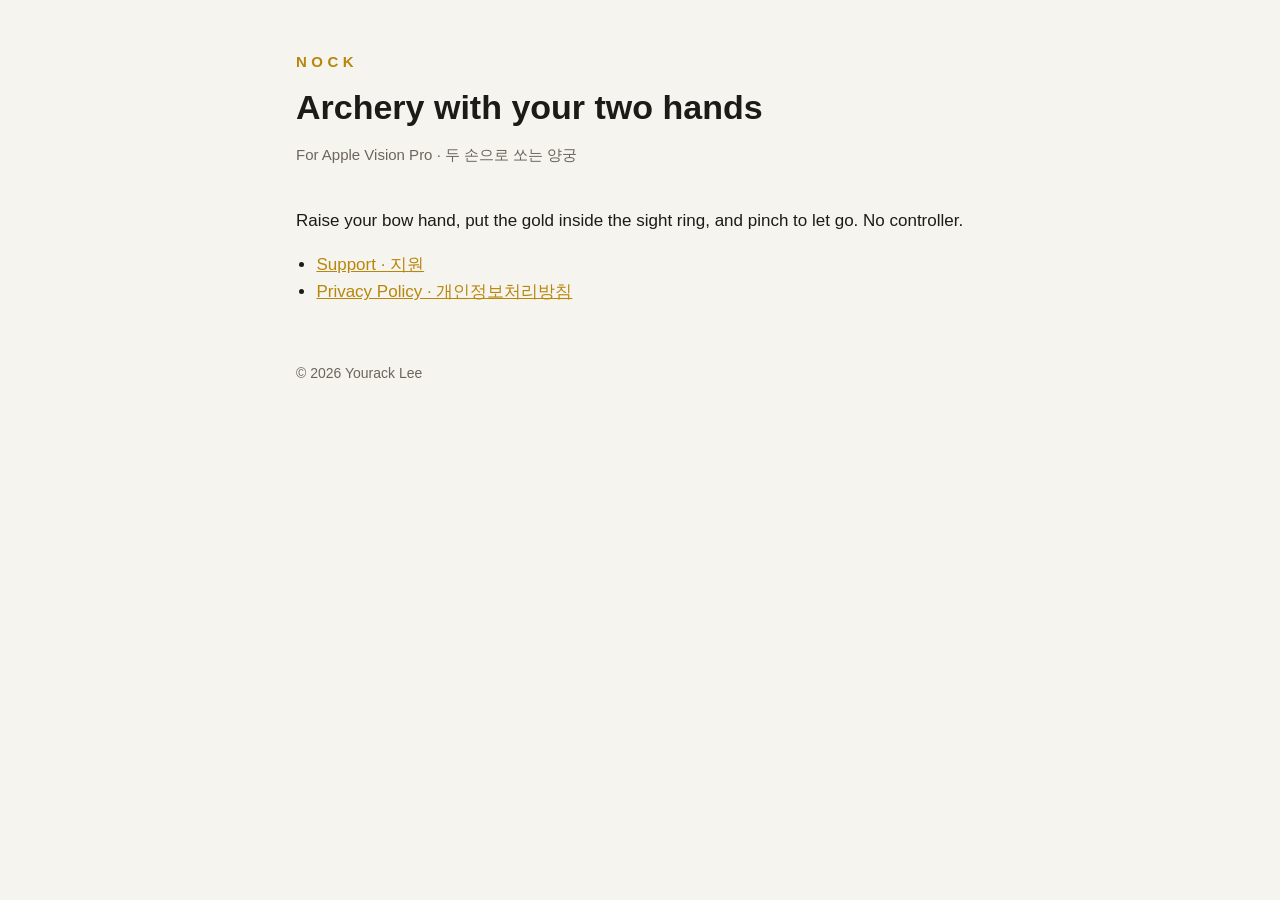
==== index.html @ 718d1cbe "Support and privacy pages for Nock" ====
<!doctype html>
<html lang="en">
<head>
<meta charset="utf-8">
<meta name="viewport" content="width=device-width, initial-scale=1">
<title>Nock</title>
<meta name="description" content="Target archery for Apple Vision Pro, played with your own two hands.">
<link rel="stylesheet" href="style.css">
</head>
<body>
<main>
<header>
  <span class="mark">NOCK</span>
  <h1>Archery with your two hands</h1>
  <p class="muted">For Apple Vision Pro · 두 손으로 쏘는 양궁</p>
</header>
<p>Raise your bow hand, put the gold inside the sight ring, and pinch to let go. No controller.</p>
<ul>
  <li><a href="support/">Support · 지원</a></li>
  <li><a href="privacy/">Privacy Policy · 개인정보처리방침</a></li>
</ul>
<footer>© 2026 Yourack Lee</footer>
</main>
</body>
</html>
---- style.css ----
/* Nock — support and privacy pages. One sheet for all three pages; no scripts, no fonts fetched. */
:root {
  --bg: #f6f4ef;
  --text: #1d1b18;
  --muted: #6b665d;
  --rule: #ddd7cb;
  --accent: #b8860b;
  --card: #ffffff;
  color-scheme: light dark;
}
@media (prefers-color-scheme: dark) {
  :root {
    --bg: #14130f;
    --text: #ece8df;
    --muted: #a39d90;
    --rule: #34312a;
    --accent: #e0b24a;
    --card: #1d1b16;
  }
}
* { box-sizing: border-box; }
body {
  margin: 0;
  background: var(--bg);
  color: var(--text);
  font: 17px/1.6 -apple-system, BlinkMacSystemFont, "Apple SD Gothic Neo", "Segoe UI", Roboto, sans-serif;
}
main { max-width: 720px; margin: 0 auto; padding: 48px 16px 72px; }
header { margin-bottom: 40px; }
.mark { font-weight: 900; letter-spacing: 0.3em; font-size: 15px; color: var(--accent); text-decoration: none; }
h1 { font-size: 34px; line-height: 1.2; margin: 12px 0 4px; }
h2 { font-size: 21px; margin: 36px 0 8px; }
h3 { font-size: 17px; margin: 24px 0 4px; }
p, li { color: var(--text); }
.muted { color: var(--muted); font-size: 15px; }
a { color: var(--accent); }
ul { padding-left: 1.2em; }
hr { border: 0; border-top: 1px solid var(--rule); margin: 56px 0; }
.lang { font-size: 14px; color: var(--muted); }
.card { background: var(--card); border: 1px solid var(--rule); border-radius: 14px; padding: 20px 22px; margin: 16px 0; }
footer { margin-top: 56px; font-size: 14px; color: var(--muted); }
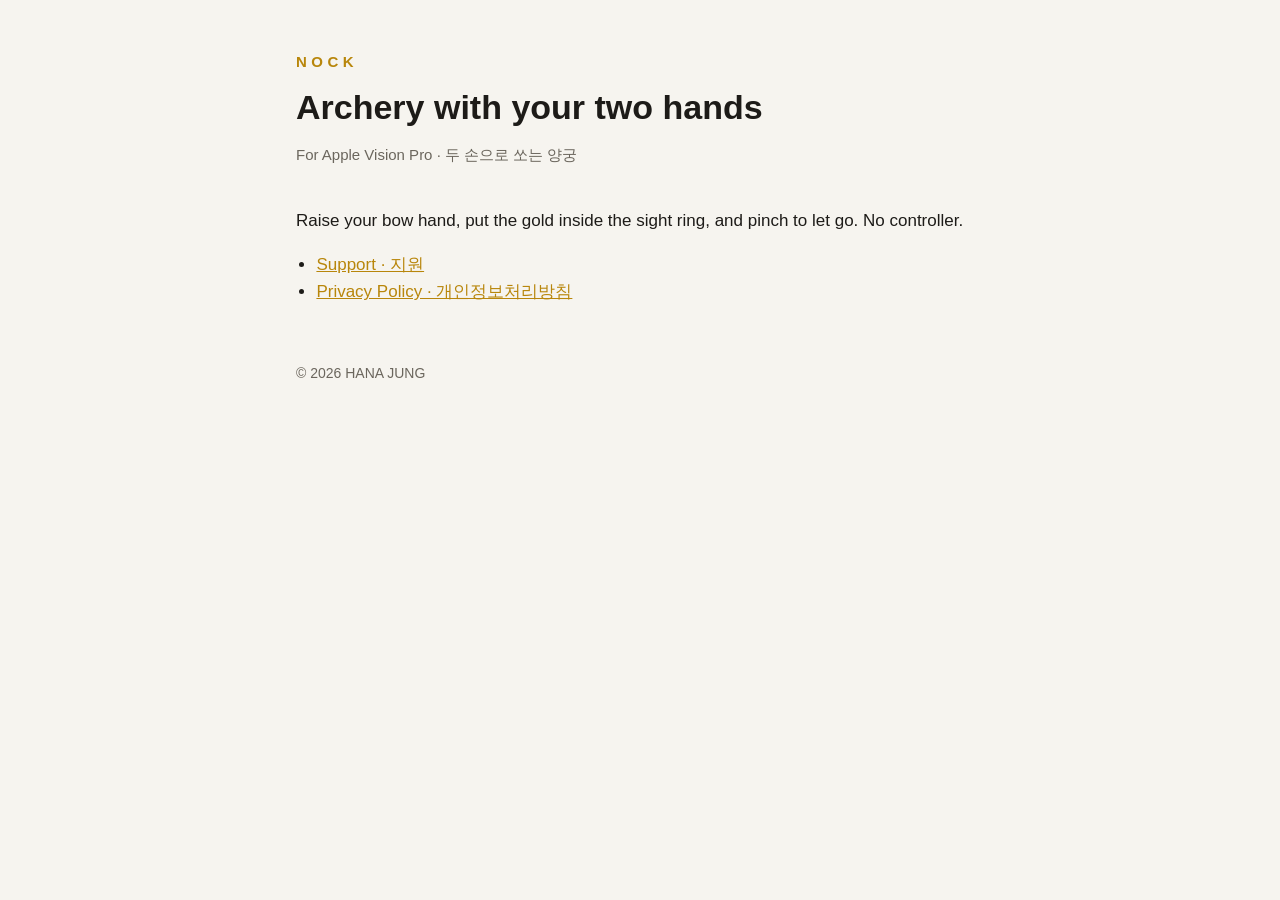
==== commit c8ebbbe1: "Pages: seller is HANA JUNG" ====
--- a/index.html
+++ b/index.html
@@ -19,7 +19,7 @@
   <li><a href="support/">Support · 지원</a></li>
   <li><a href="privacy/">Privacy Policy · 개인정보처리방침</a></li>
 </ul>
-<footer>© 2026 Yourack Lee</footer>
+<footer>© 2026 HANA JUNG</footer>
 </main>
 </body>
 </html>
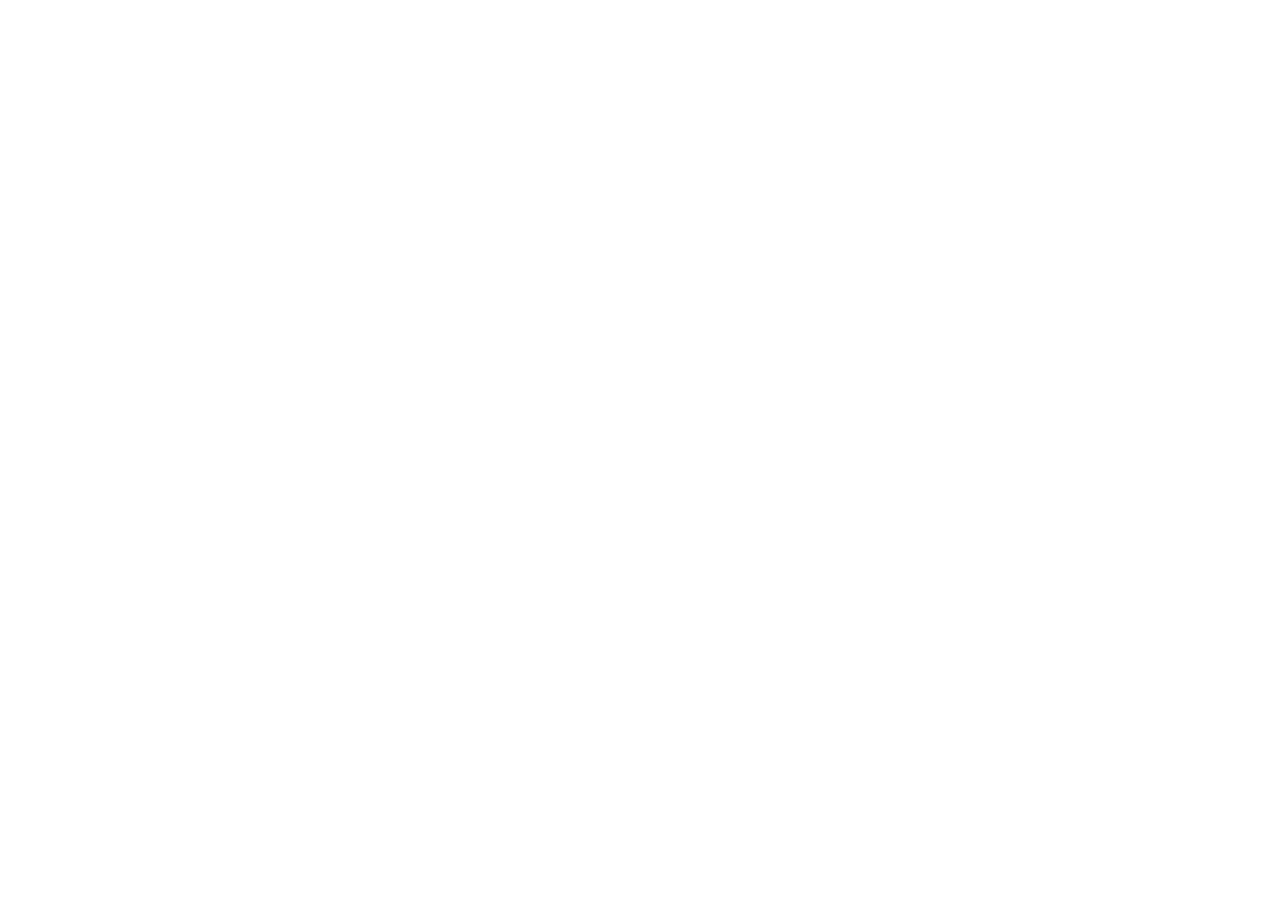
==== commit 001d397f: "Moved to https://angnimatiz.github.io/nock/" ====
--- a/index.html
+++ b/index.html
@@ -1,25 +1,3 @@
-<!doctype html>
-<html lang="en">
-<head>
-<meta charset="utf-8">
-<meta name="viewport" content="width=device-width, initial-scale=1">
-<title>Nock</title>
-<meta name="description" content="Target archery for Apple Vision Pro, played with your own two hands.">
-<link rel="stylesheet" href="style.css">
-</head>
-<body>
-<main>
-<header>
-  <span class="mark">NOCK</span>
-  <h1>Archery with your two hands</h1>
-  <p class="muted">For Apple Vision Pro · 두 손으로 쏘는 양궁</p>
-</header>
-<p>Raise your bow hand, put the gold inside the sight ring, and pinch to let go. No controller.</p>
-<ul>
-  <li><a href="support/">Support · 지원</a></li>
-  <li><a href="privacy/">Privacy Policy · 개인정보처리방침</a></li>
-</ul>
-<footer>© 2026 HANA JUNG</footer>
-</main>
-</body>
-</html>
+<!doctype html><meta charset="utf-8"><title>Nock</title>
+<link rel="canonical" href="https://angnimatiz.github.io/nock/"><meta http-equiv="refresh" content="0; url=https://angnimatiz.github.io/nock/">
+<p>Nock has moved to <a href="https://angnimatiz.github.io/nock/">https://angnimatiz.github.io/nock/</a>.</p>
